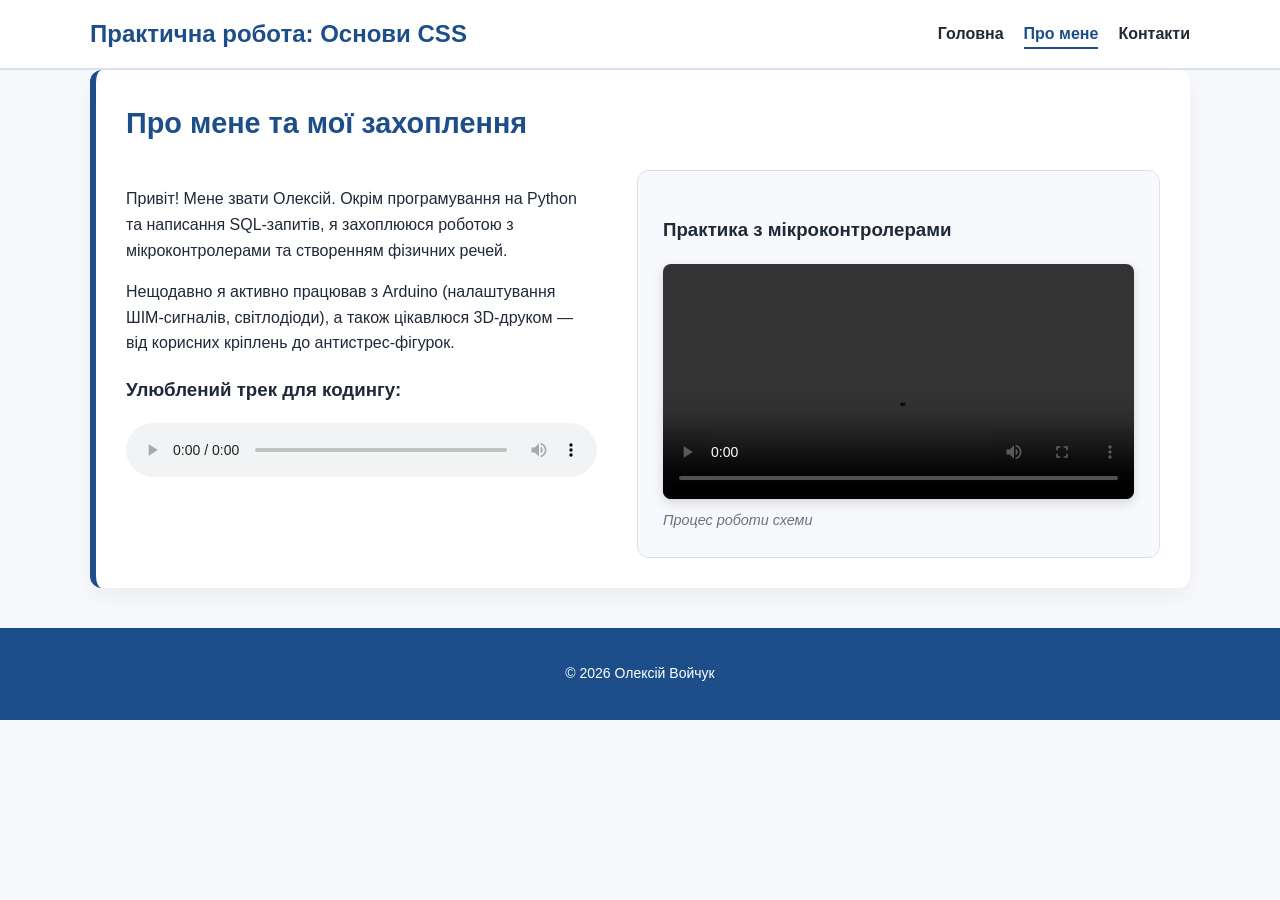
==== pages/about.html @ 732fd852 "feat: complete css practical task" ====
<!DOCTYPE html>
<html lang="uk">

<head>
    <meta charset="UTF-8">
    <meta name="viewport" content="width=device-width, initial-scale=1.0">
    <title>Мій проєкт | Про мене</title>
    <link rel="stylesheet" href="../styles/style.css">
    <link rel="stylesheet" href="../styles/responsive.css">
</head>

<body>
    <header class="site-header">
        <div class="container">
            <h1>Практична робота: Основи CSS</h1>
            <nav>
                <ul class="nav-list">
                    <li><a href="../index.html">Головна</a></li>
                    <li><a href="about.html" class="active">Про мене</a></li>
                    <li><a href="contact.html">Контакти</a></li>
                </ul>
            </nav>
        </div>
    </header>

    <main class="container">
        <section class="section card">
            <h2>Про мене та мої захоплення</h2>

            <div class="two-column">

                <div class="text-content">
                    <p>Привіт! Мене звати Олексій. Окрім програмування на Python та написання SQL-запитів, я захоплююся
                        роботою з мікроконтролерами та створенням фізичних речей.</p>
                    <p>Нещодавно я активно працював з Arduino (налаштування ШІМ-сигналів, світлодіоди), а також
                        цікавлюся 3D-друком — від корисних кріплень до антистрес-фігурок.</p>

                    <h3>Улюблений трек для кодингу:</h3>
                    <div class="media-container">
                        <audio controls class="styled-audio">
                            <source src="https://www.soundhelix.com/examples/mp3/SoundHelix-Song-1.mp3"
                                type="audio/mpeg">
                            Ваш браузер не підтримує аудіо.
                        </audio>
                    </div>
                </div>

                <div class="media-content">
                    <h3>Практика з мікроконтролерами</h3>
                    <div class="media-container">
                        <video controls class="styled-video">
                            <source
                                src="https://v.ftcdn.net/02/95/82/06/700_F_295820626_O4N25UfT65pE0x2YF9Z9p5X6H9D9V.mp4"
                                type="video/mp4">
                            Ваш браузер не підтримує відео.
                        </video>
                        <figcaption>Процес роботи схеми</figcaption>
                    </div>
                </div>

            </div>
        </section>
    </main>

    <footer class="site-footer">
        <div class="container">
            <p>&copy; 2026 Олексій Войчук</p>
        </div>
    </footer>
</body>

</html>
---- styles/style.css ----
:root {
    --color-primary: #1d4e89;
    --color-accent: #ffb703;
    --color-bg: #f7f9fc;
    --color-surface: #ffffff;
    --color-text: #1f2937;
    --color-border: #d9e2ec;
}

*,
*::before,
*::after {
    box-sizing: border-box;
}

body {
    margin: 0;
    font-family: Arial, sans-serif;
    line-height: 1.6;
    color: var(--color-text);
    background-color: var(--color-bg);
}

.container {
    width: min(1100px, calc(100% - 32px));
    margin: 0 auto;
}

.site-header {
    background-color: var(--color-surface); 
    border-bottom: 2px solid var(--color-border); 
    padding: 15px 0;
}

.site-header .container {
    display: flex; 
    justify-content: space-between; 
    align-items: center; 
}

.site-header h1 {
    margin: 0;
    color: var(--color-primary);
    font-size: 24px;
}

.nav-list {
    display: flex; 
    gap: 20px; 
    list-style: none; 
    margin: 0;
    padding: 0;
}

.nav-list a {
    text-decoration: none; 
    color: var(--color-text);
    font-weight: bold;
    padding: 5px 0;
    transition: color 0.3s ease;
}

.nav-list a:hover {
    color: var(--color-accent);
}

.nav-list a.active {
    color: var(--color-primary);
    border-bottom: 2px solid var(--color-primary);
}

.site-footer {
    background-color: var(--color-primary);
    color: #ffffff;
    text-align: center;
    padding: 20px 0;
    font-size: 14px;
    margin-top: 40px;
}

.styled-table {
    width: 100%; 
    border-collapse: collapse; 
    margin: 25px 0;
    font-size: 16px;
    background-color: var(--color-surface); 
    box-shadow: 0 4px 8px rgba(0, 0, 0, 0.05); 
    border-radius: 8px; 
    overflow: hidden; 
}

.styled-table caption {
    font-size: 1.2rem;
    font-weight: bold;
    margin-bottom: 15px;
    color: var(--color-primary);
    text-align: left;
}

.styled-table thead tr {
    background-color: var(--color-primary);
    color: #ffffff;
    text-align: left;
}

.styled-table th,
.styled-table td {
    padding: 14px 20px;
    border-bottom: 1px solid var(--color-border); 
}

.styled-table tbody tr:last-of-type td {
    border-bottom: none;
}

.styled-table tbody tr:nth-child(even) {
    background-color: #f3f6f9;
}

.styled-table tbody tr:hover {
    background-color: #e2e8f0;
    transition: background-color 0.2s ease;
}

.section {
    margin-bottom: 40px; 
}

.card {
    background-color: var(--color-surface);
    padding: 30px;
    border-radius: 12px;
    box-shadow: 0 10px 25px rgba(0, 0, 0, 0.05); 
    border-left: 6px solid var(--color-primary); 
}

h2 {
    color: var(--color-primary);
    margin-top: 0;
    font-size: 1.8rem;
}

p {
    margin-bottom: 15px;
}

.image-wrapper {
    margin: 25px 0;
    max-width: 600px; 
}

.responsive-img {
    max-width: 100%; 
    height: auto;   
    border-radius: 10px;
    box-shadow: 0 4px 12px rgba(0, 0, 0, 0.1);
    display: block;
}

figcaption {
    margin-top: 10px;
    font-style: italic;
    color: #6b7280;
    font-size: 0.9rem;
}

.styled-list {
    padding-left: 20px;
    margin: 20px 0;
}

.styled-list li {
    margin-bottom: 10px;
    padding-left: 5px;
}

.styled-list li::marker {
    color: var(--color-accent);
    font-size: 1.2rem;
}

.two-column {
    display: flex;
    gap: 40px; 
    align-items: flex-start; 
    margin-top: 20px;
}

.text-content,
.media-content {
    flex: 1; 
}

.media-content {
    background-color: var(--color-bg);
    padding: 25px;
    border-radius: 12px;
    border: 1px solid var(--color-border);
}

.media-container {
    margin-top: 15px;
}

.styled-video {
    width: 100%; 
    max-width: 500px;
    border-radius: 8px;
    box-shadow: 0 4px 12px rgba(0, 0, 0, 0.15);
    display: block;
}

.styled-audio {
    width: 100%;
    outline: none;
}

.form-container {
    max-width: 600px; 
    margin: 0 auto;   
}

fieldset {
    border: 1px solid var(--color-border);
    border-radius: 8px;
    padding: 20px 25px;
    margin: 0;
}

legend {
    font-weight: bold;
    color: var(--color-primary);
    padding: 0 10px;
}

.form-group {
    margin-bottom: 20px;
}

.form-group label {
    display: block;
    margin-bottom: 8px;
    font-weight: bold;
    color: var(--color-text);
}

input[type="text"],
input[type="email"],
select,
textarea {
    width: 100%; 
    padding: 12px 14px;
    border: 1px solid var(--color-border);
    border-radius: 6px;
    background: #fff;
    font-family: inherit; 
    font-size: 1rem;
    transition: border-color 0.3s ease, box-shadow 0.3s ease;
}

input[type="text"]:focus,
input[type="email"]:focus,
select:focus,
textarea:focus {
    outline: none; 
    border-color: var(--color-primary);
    box-shadow: 0 0 0 3px rgba(29, 78, 137, 0.15); 
}

.radio-group label,
.checkbox-group label {
    display: inline-flex;
    align-items: center;
    font-weight: normal;
    margin-right: 15px;
    cursor: pointer;
}

.radio-group input,
.checkbox-group input {
    margin-right: 8px;
}

.btn-submit {
    display: block;
    width: 100%;
    padding: 14px 20px;
    border: none;
    border-radius: 8px;
    background-color: var(--color-primary);
    color: #ffffff;
    font-size: 1.1rem;
    font-weight: bold;
    cursor: pointer;
    transition: background-color 0.3s ease, transform 0.1s ease;
}

.btn-submit:hover {
    background-color: var(--color-accent); 
    color: var(--color-text); 
}

.btn-submit:active {
    transform: scale(0.98); 
}
---- styles/responsive.css ----
@media (max-width: 768px) {
    body {
        font-size: 15px;
        overflow-x: hidden;
    }

    .container {
        width: 100%;
        padding: 0 15px;
        overflow-x: hidden;
        box-sizing: border-box;
    }

    .section {
        margin-bottom: 25px;
        width: 100%;
        box-sizing: border-box;
    }

    .site-header {
        padding: 10px 0;
    }

    .site-header .container {
        flex-direction: column;
        gap: 15px;
    }

    .nav-list {
        flex-direction: column;
        width: 100%;
        gap: 8px;
    }

    .nav-list a {
        display: block;
        text-align: center;
        padding: 12px;
        background-color: #f3f6f9;
        border-radius: 8px;
        border: 1px solid var(--color-border);
    }

    .nav-list a.active {
        background-color: var(--color-primary);
        color: #ffffff;
        border-bottom: none;
    }

    .card {
        padding: 20px 15px;
        border-radius: 8px;
        border-left-width: 4px;
        width: 100%;
        box-sizing: border-box;
    }

    .two-column {
        flex-direction: column;
        gap: 20px;
        width: 100%;
    }

    .text-content,
    .media-content {
        width: 100%;
        box-sizing: border-box;
    }

    .media-content {
        padding: 15px;
    }

    video, 
    audio, 
    img, 
    iframe,
    .responsive-img,
    .styled-video,
    .styled-audio {
        max-width: 100% !important;
        width: 100%;
        height: auto;
        box-sizing: border-box;
        display: block;
    }

    .styled-table {
        display: block;
        width: 100%;
        overflow-x: auto;
        -webkit-overflow-scrolling: touch;
        border-collapse: collapse;
        border-spacing: 0;
    }

    .styled-table th, 
    .styled-table td {
        padding: 10px;
        white-space: nowrap;
    }

    fieldset {
        padding: 15px;
        width: 100%;
        box-sizing: border-box;
    }

    input[type="text"],
    input[type="email"],
    select,
    textarea {
        width: 100%;
        padding: 10px;
        box-sizing: border-box;
    }

    .radio-group {
        display: flex;
        flex-direction: column;
        gap: 10px;
    }

    .radio-group label {
        margin-right: 0;
        padding: 10px;
        background: #f8fafc;
        border-radius: 6px;
        border: 1px solid var(--color-border);
        width: 100%;
        box-sizing: border-box;
    }

    p, h1, h2, h3, h4, h5, h6, a, li, span, div {
        word-wrap: break-word;
        overflow-wrap: break-word;
        max-width: 100%;
    }
}

@media (max-width: 480px) {
    h1 { font-size: 20px; }
    h2 { font-size: 22px; }
    h3 { font-size: 18px; }

    .btn-submit {
        padding: 12px;
        font-size: 1rem;
        width: 100%;
    }

    .card {
        padding: 15px 10px;
    }
}
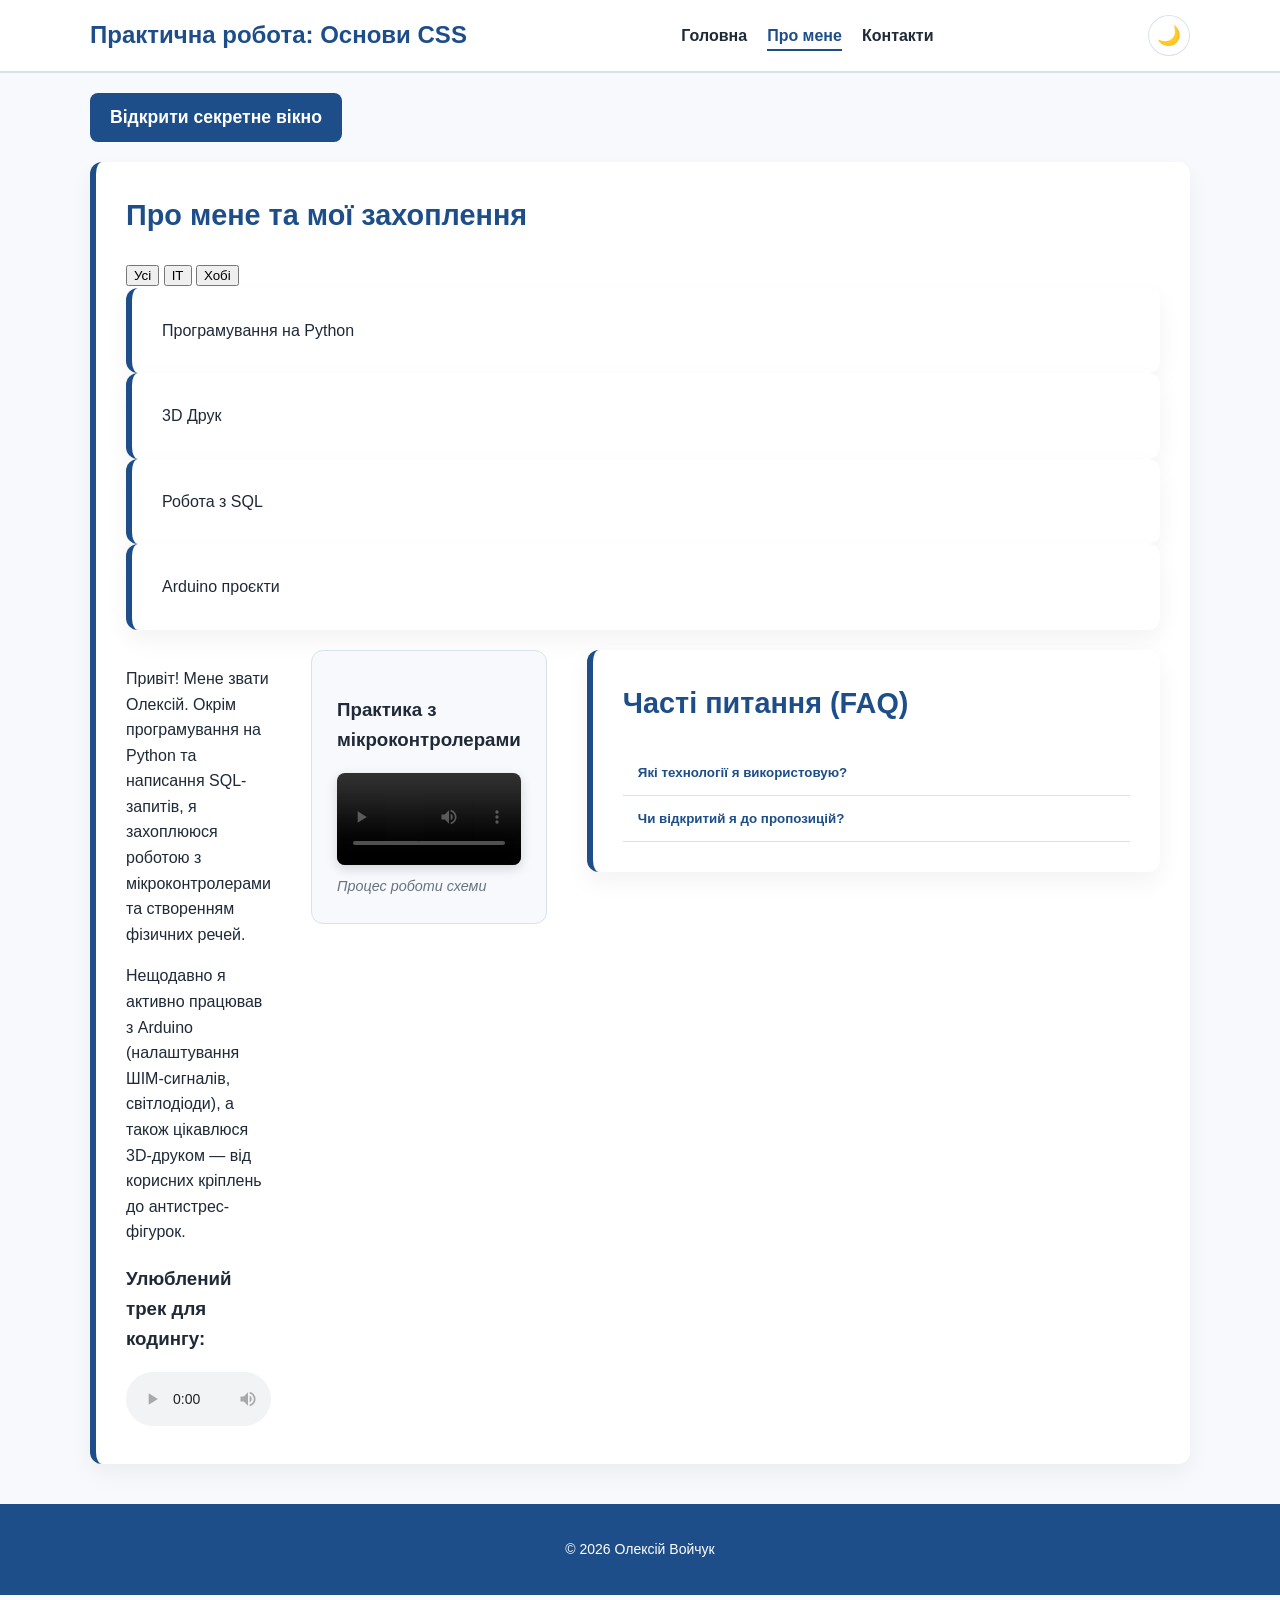
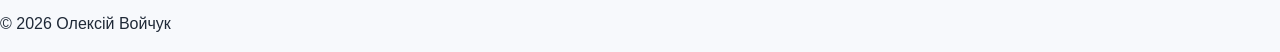
==== commit eee6fbeb: "feat: add javascript logic, modal, theme switch and form validation" ====
--- a/pages/about.html
+++ b/pages/about.html
@@ -7,6 +7,7 @@
     <title>Мій проєкт | Про мене</title>
     <link rel="stylesheet" href="../styles/style.css">
     <link rel="stylesheet" href="../styles/responsive.css">
+    <script src="/js/main.js" defer></script>
 </head>
 
 <body>
@@ -14,19 +15,49 @@
         <div class="container">
             <h1>Практична робота: Основи CSS</h1>
             <nav>
+                <button class="menu-toggle" aria-expanded="false">
+                    <span></span>
+                    <span></span>
+                    <span></span>
+                </button>
                 <ul class="nav-list">
                     <li><a href="../index.html">Головна</a></li>
                     <li><a href="about.html" class="active">Про мене</a></li>
                     <li><a href="contact.html">Контакти</a></li>
                 </ul>
             </nav>
+            <button id="theme-toggle" class="theme-btn" aria-label="Переключити тему">
+                <span class="icon">🌙</span>
+            </button>
         </div>
     </header>
 
     <main class="container">
+        <button id="open-modal-btn" class="btn-submit" style="margin: 20px 0; width: auto;">Відкрити секретне
+            вікно</button>
+
+        <div id="modal-overlay" class="modal-overlay" hidden>
+            <div class="modal-box">
+                <button class="modal-close-btn" aria-label="Закрити вікно">&times;</button>
+                <h3>Привіт!</h3>
+                <p>Це модальне вікно. Воно створене за допомогою JavaScript. Ти можеш закрити його, натиснувши на
+                    хрестик або просто клікнувши на темний фон навколо.</p>
+            </div>
+        </div>
         <section class="section card">
             <h2>Про мене та мої захоплення</h2>
+            <div class="filter-controls">
+                <button class="filter-btn" data-filter="all">Усі</button>
+                <button class="filter-btn" data-filter="it">IT</button>
+                <button class="filter-btn" data-filter="hobby">Хобі</button>
+            </div>
 
+            <div class="filter-items">
+                <div class="filter-item card" data-category="it">Програмування на Python</div>
+                <div class="filter-item card" data-category="hobby">3D Друк</div>
+                <div class="filter-item card" data-category="it">Робота з SQL</div>
+                <div class="filter-item card" data-category="hobby">Arduino проєкти</div>
+            </div>
             <div class="two-column">
 
                 <div class="text-content">
@@ -58,8 +89,28 @@
                     </div>
                 </div>
 
+                <section class="section card">
+                    <h2>Часті питання (FAQ)</h2>
+                    <div class="accordion">
+                        <div class="accordion-item">
+                            <button class="accordion-header">Які технології я використовую?</button>
+                            <div class="accordion-content">
+                                <p>Я працюю з Python (Django), HTML/CSS, JavaScript та SQL (PostgreSQL). Також маю
+                                    досвід з Arduino.</p>
+                            </div>
+                        </div>
+                        <div class="accordion-item">
+                            <button class="accordion-header">Чи відкритий я до пропозицій?</button>
+                            <div class="accordion-content">
+                                <p>Так, я шукаю можливості для стажування або роботи на позиціях Junior QA або Technical
+                                    Support.</p>
+                            </div>
+                        </div>
+                    </div>
+                </section>
             </div>
         </section>
+
     </main>
 
     <footer class="site-footer">
@@ -67,6 +118,11 @@
             <p>&copy; 2026 Олексій Войчук</p>
         </div>
     </footer>
+
+    <footer>
+        <p>&copy; <span id="current-year"></span> Олексій Войчук</p>
+    </footer>
+    <button id="back-to-top" hidden>↑</button>
 </body>
 
 </html>
--- a/styles/style.css
+++ b/styles/style.css
@@ -27,15 +27,15 @@
 }
 
 .site-header {
-    background-color: var(--color-surface); 
-    border-bottom: 2px solid var(--color-border); 
+    background-color: var(--color-surface);
+    border-bottom: 2px solid var(--color-border);
     padding: 15px 0;
 }
 
 .site-header .container {
-    display: flex; 
-    justify-content: space-between; 
-    align-items: center; 
+    display: flex;
+    justify-content: space-between;
+    align-items: center;
 }
 
 .site-header h1 {
@@ -45,15 +45,15 @@
 }
 
 .nav-list {
-    display: flex; 
-    gap: 20px; 
-    list-style: none; 
+    display: flex;
+    gap: 20px;
+    list-style: none;
     margin: 0;
     padding: 0;
 }
 
 .nav-list a {
-    text-decoration: none; 
+    text-decoration: none;
     color: var(--color-text);
     font-weight: bold;
     padding: 5px 0;
@@ -78,60 +78,18 @@
     margin-top: 40px;
 }
 
-.styled-table {
-    width: 100%; 
-    border-collapse: collapse; 
-    margin: 25px 0;
-    font-size: 16px;
-    background-color: var(--color-surface); 
-    box-shadow: 0 4px 8px rgba(0, 0, 0, 0.05); 
-    border-radius: 8px; 
-    overflow: hidden; 
-}
-
-.styled-table caption {
-    font-size: 1.2rem;
-    font-weight: bold;
-    margin-bottom: 15px;
-    color: var(--color-primary);
-    text-align: left;
-}
-
-.styled-table thead tr {
-    background-color: var(--color-primary);
-    color: #ffffff;
-    text-align: left;
-}
-
-.styled-table th,
-.styled-table td {
-    padding: 14px 20px;
-    border-bottom: 1px solid var(--color-border); 
-}
-
-.styled-table tbody tr:last-of-type td {
-    border-bottom: none;
-}
-
-.styled-table tbody tr:nth-child(even) {
-    background-color: #f3f6f9;
-}
-
-.styled-table tbody tr:hover {
-    background-color: #e2e8f0;
-    transition: background-color 0.2s ease;
-}
+
 
 .section {
-    margin-bottom: 40px; 
+    margin-bottom: 40px;
 }
 
 .card {
     background-color: var(--color-surface);
     padding: 30px;
     border-radius: 12px;
-    box-shadow: 0 10px 25px rgba(0, 0, 0, 0.05); 
-    border-left: 6px solid var(--color-primary); 
+    box-shadow: 0 10px 25px rgba(0, 0, 0, 0.05);
+    border-left: 6px solid var(--color-primary);
 }
 
 h2 {
@@ -146,12 +104,12 @@
 
 .image-wrapper {
     margin: 25px 0;
-    max-width: 600px; 
+    max-width: 600px;
 }
 
 .responsive-img {
-    max-width: 100%; 
-    height: auto;   
+    max-width: 100%;
+    height: auto;
     border-radius: 10px;
     box-shadow: 0 4px 12px rgba(0, 0, 0, 0.1);
     display: block;
@@ -181,14 +139,14 @@
 
 .two-column {
     display: flex;
-    gap: 40px; 
-    align-items: flex-start; 
+    gap: 40px;
+    align-items: flex-start;
     margin-top: 20px;
 }
 
 .text-content,
 .media-content {
-    flex: 1; 
+    flex: 1;
 }
 
 .media-content {
@@ -203,7 +161,7 @@
 }
 
 .styled-video {
-    width: 100%; 
+    width: 100%;
     max-width: 500px;
     border-radius: 8px;
     box-shadow: 0 4px 12px rgba(0, 0, 0, 0.15);
@@ -216,8 +174,8 @@
 }
 
 .form-container {
-    max-width: 600px; 
-    margin: 0 auto;   
+    max-width: 600px;
+    margin: 0 auto;
 }
 
 fieldset {
@@ -248,12 +206,12 @@
 input[type="email"],
 select,
 textarea {
-    width: 100%; 
+    width: 100%;
     padding: 12px 14px;
     border: 1px solid var(--color-border);
     border-radius: 6px;
     background: #fff;
-    font-family: inherit; 
+    font-family: inherit;
     font-size: 1rem;
     transition: border-color 0.3s ease, box-shadow 0.3s ease;
 }
@@ -262,9 +220,9 @@
 input[type="email"]:focus,
 select:focus,
 textarea:focus {
-    outline: none; 
+    outline: none;
     border-color: var(--color-primary);
-    box-shadow: 0 0 0 3px rgba(29, 78, 137, 0.15); 
+    box-shadow: 0 0 0 3px rgba(29, 78, 137, 0.15);
 }
 
 .radio-group label,
@@ -296,10 +254,203 @@
 }
 
 .btn-submit:hover {
-    background-color: var(--color-accent); 
-    color: var(--color-text); 
+    background-color: var(--color-accent);
+    color: var(--color-text);
 }
 
 .btn-submit:active {
-    transform: scale(0.98); 
+    transform: scale(0.98);
+}
+
+.learning-grid {
+    display: grid;
+    grid-template-columns: repeat(auto-fit, minmax(250px, 1fr));
+    gap: 20px;
+    margin: 20px 0;
+}
+
+.learning-card {
+    background: var(--color-surface);
+    border: 1px solid var(--color-border);
+    border-radius: 10px;
+    overflow: hidden;
+    transition: transform 0.3s ease, box-shadow 0.3s ease;
+}
+
+.learning-card:hover {
+    transform: translateY(-5px);
+    box-shadow: 0 10px 20px rgba(0, 0, 0, 0.1);
+}
+
+.card-header {
+    background: var(--color-primary);
+    color: #fff;
+    padding: 12px 20px;
+    font-weight: bold;
+    font-size: 1.1rem;
+}
+
+.card-body {
+    padding: 20px;
+}
+
+.card-body p {
+    margin: 8px 0;
+    font-size: 0.95rem;
+}
+
+.card-body strong {
+    color: var(--color-primary);
+}
+
+.menu-toggle {
+    display: none;
+    flex-direction: column;
+    gap: 5px;
+    background: none;
+    border: none;
+    cursor: pointer;
+}
+
+.menu-toggle span {
+    display: block;
+    width: 25px;
+    height: 3px;
+    background: var(--color-primary);
+    transition: 0.3s;
+}
+
+body.theme-dark {
+    --color-bg: #1a1a1a;
+    --color-surface: #2d2d2d;
+    --color-text: #f0f0f0;
+    --color-border: #444;
+}
+
+.theme-btn {
+    background: var(--color-surface);
+    border: 1px solid var(--color-border);
+    padding: 8px;
+    border-radius: 50%;
+    cursor: pointer;
+    font-size: 1.2rem;
+    transition: 0.3s;
+}
+
+#back-to-top {
+    position: fixed;
+    bottom: 30px;
+    right: 30px;
+    padding: 10px 15px;
+    background: var(--color-primary);
+    color: white;
+    border: none;
+    border-radius: 5px;
+    cursor: pointer;
+    z-index: 1000;
+}
+
+.accordion-item {
+    border-bottom: 1px solid var(--color-border);
+}
+
+.accordion-header {
+    width: 100%;
+    padding: 15px;
+    text-align: left;
+    background: none;
+    border: none;
+    font-weight: bold;
+    cursor: pointer;
+    color: var(--color-primary);
+    transition: background 0.3s;
+}
+
+.accordion-header:hover {
+    background: rgba(0, 0, 0, 0.05);
+}
+
+.accordion-content {
+    max-height: 0;
+    overflow: hidden;
+    transition: max-height 0.3s ease-out;
+    padding: 0 15px;
+}
+
+.accordion-item.is-active .accordion-content {
+    max-height: 200px;
+    padding: 15px;
+}
+
+.error-msg {
+    color: #d9534f; 
+    font-size: 0.85rem;
+    display: block;
+    margin-top: 5px;
+    min-height: 15px;
+}
+
+#char-counter {
+    font-size: 0.85rem;
+    text-align: right;
+    color: var(--color-text);
+    opacity: 0.7;
+    margin-top: 5px;
+}
+
+#form-success {
+    background-color: #e8f5e9; 
+    border-left: 4px solid #4caf50;
+    color: #2e7d32;
+    padding: 20px;
+    margin-top: 20px;
+}
+
+.modal-overlay {
+    position: fixed;
+    top: 0;
+    left: 0;
+    width: 100%;
+    height: 100%;
+    background: rgba(0, 0, 0, 0.6);
+    display: flex;
+    justify-content: center;
+    align-items: center;
+    z-index: 9999;
+    opacity: 0;
+    visibility: hidden;
+    transition: opacity 0.3s ease, visibility 0.3s ease;
+}
+
+.modal-overlay:not([hidden]) {
+    opacity: 1;
+    visibility: visible;
+    display: flex;
+}
+
+.modal-box {
+    background: var(--color-surface);
+    padding: 30px;
+    border-radius: 10px;
+    max-width: 500px;
+    width: 90%;
+    position: relative;
+    box-shadow: 0 10px 30px rgba(0, 0, 0, 0.2);
+    transform: translateY(-20px);
+    transition: transform 0.3s ease;
+}
+
+.modal-overlay:not([hidden]) .modal-box {
+    transform: translateY(0);
+}
+
+.modal-close-btn {
+    position: absolute;
+    top: 10px;
+    right: 15px;
+    background: none;
+    border: none;
+    font-size: 24px;
+    cursor: pointer;
+    color: var(--color-text);
 }
--- a/styles/responsive.css
+++ b/styles/responsive.css
@@ -152,4 +152,21 @@
     .card {
         padding: 15px 10px;
     }
-}+}
+
+@media (max-width: 768px) {
+    .learning-grid {
+        grid-template-columns: 1fr; 
+        gap: 15px;
+    }
+    
+    .learning-card {
+        border-left: 4px solid var(--color-primary); 
+    }
+}
+
+@media (max-width: 768px) {
+    .menu-toggle { display: flex; }
+    .nav-list { display: none; } 
+    .nav-list.is-open { display: flex; }
+}
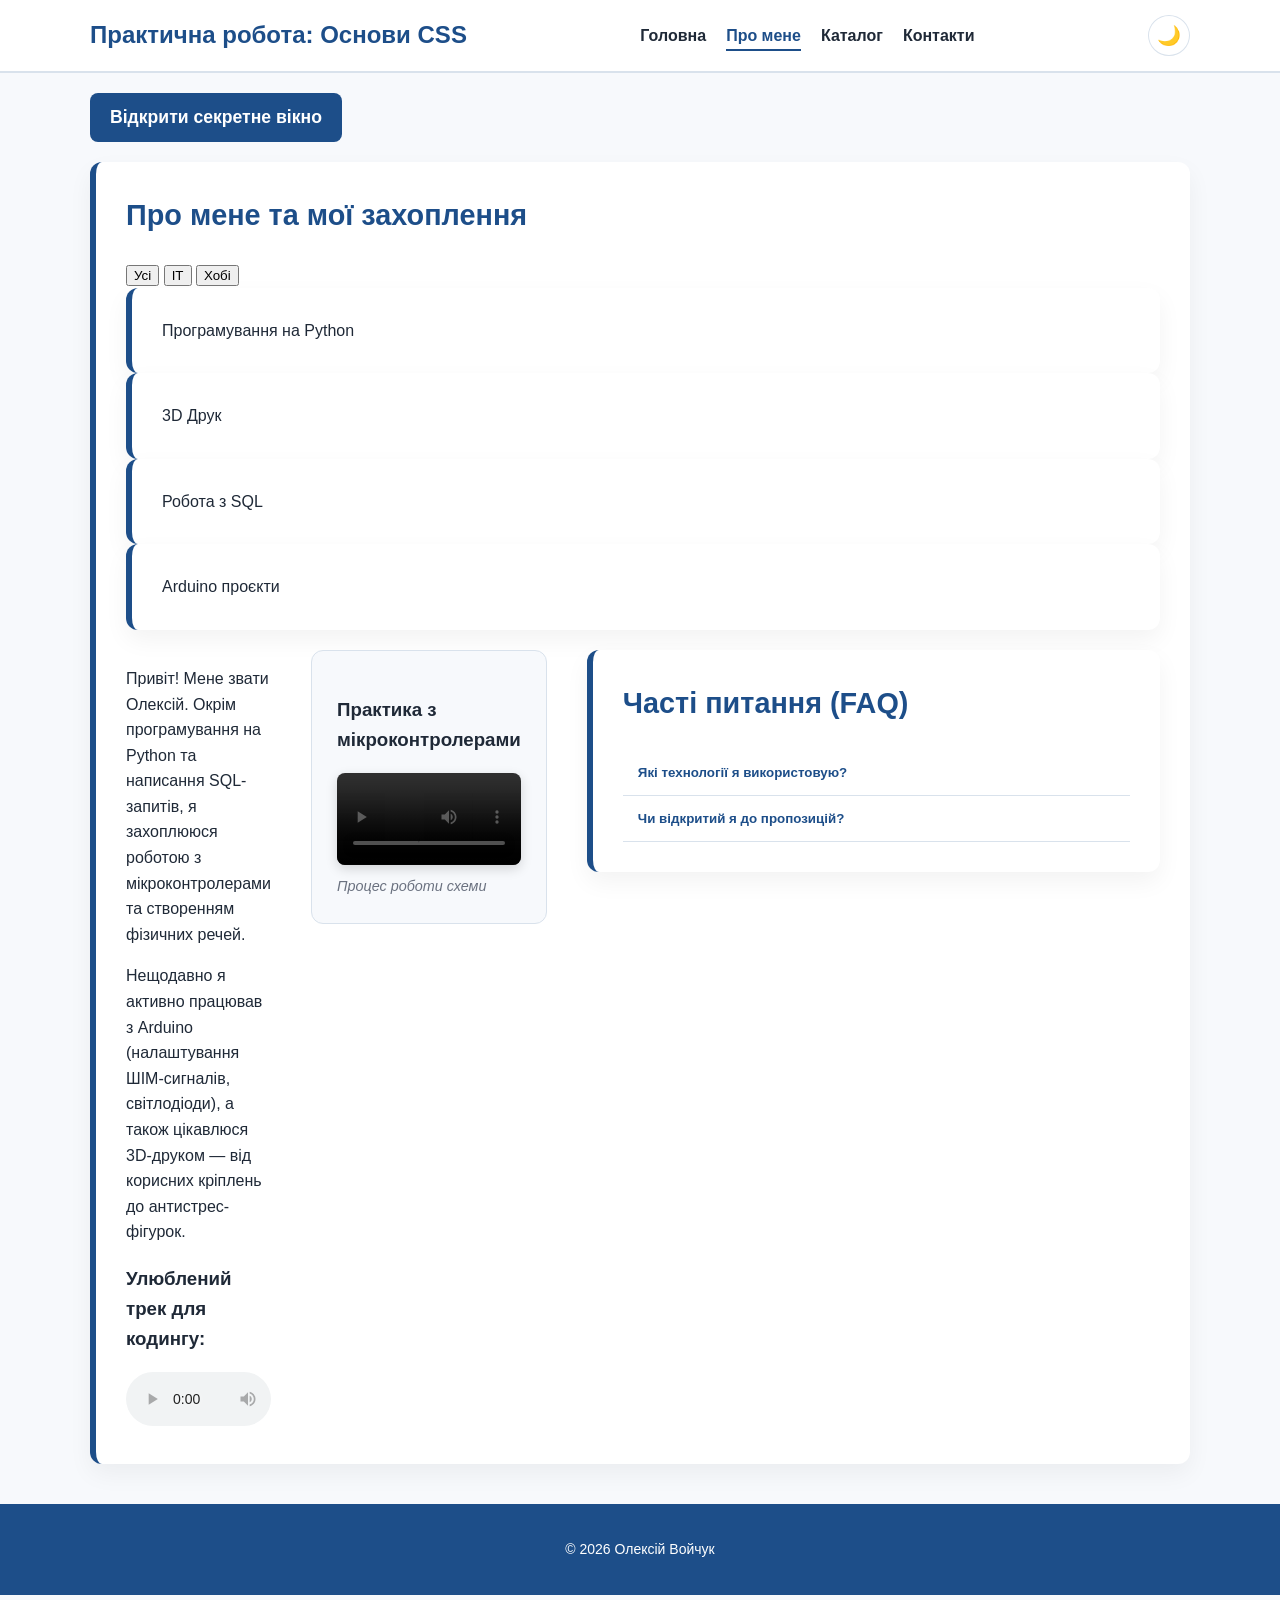
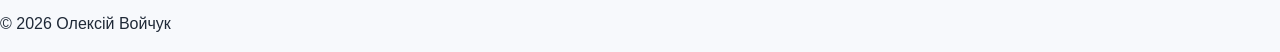
==== commit 72fb5f04: "feat: complete async data-driven catalog with all features" ====
--- a/pages/about.html
+++ b/pages/about.html
@@ -22,7 +22,8 @@
                 </button>
                 <ul class="nav-list">
                     <li><a href="../index.html">Головна</a></li>
-                    <li><a href="about.html" class="active">Про мене</a></li>
+                    <li><a href="about.html">Про мене</a></li>
+                    <li><a href="catalog.html">Каталог</a></li>
                     <li><a href="contact.html">Контакти</a></li>
                 </ul>
             </nav>
--- a/styles/style.css
+++ b/styles/style.css
@@ -453,4 +453,40 @@
     font-size: 24px;
     cursor: pointer;
     color: var(--color-text);
+}
+
+.fav-btn {
+    background: none;
+    border: 1px solid var(--color-border);
+    cursor: pointer;
+    font-size: 1.2rem;
+    padding: 5px 10px;
+    border-radius: 5px;
+    transition: 0.3s;
+}
+
+.fav-btn.active {
+    background-color: #ff4d4d;
+    border-color: #ff4d4d;
+    color: white;
+}
+
+.card-footer {
+    display: flex;
+    justify-content: space-between;
+    align-items: center;
+    margin-top: 15px;
+}
+
+.btn-details {
+    background-color: var(--color-primary);
+    color: white;
+    border: none;
+    padding: 8px 15px;
+    border-radius: 5px;
+    cursor: pointer;
+}
+
+#catalog-grid {
+    min-height: 200px;
 }
